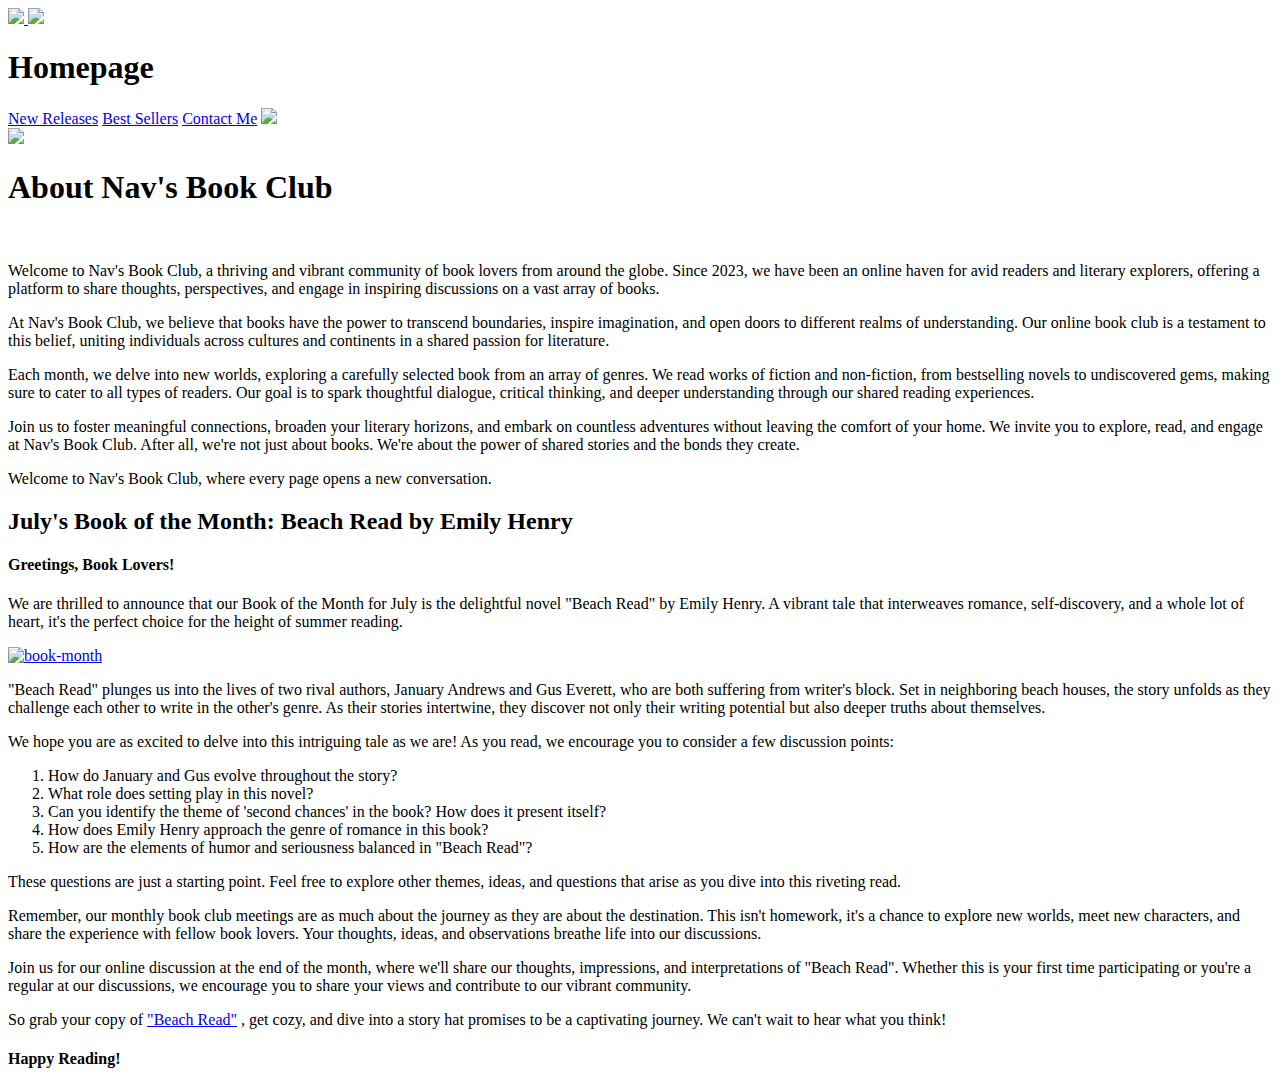
==== index.html @ bdd28b6a "Add files via upload" ====
<!DOCTYPE html>
<html lang="en">

<head>
  <meta charset="UTF-8">
  <meta name="viewport" content="width=device-width, initial-scale=1.0">
  <title>Nav's BookClub ♡</title>
  
  <link rel="stylesheet" href="styles/header.css">
  <link rel="stylesheet" href="styles/main.css">
  <script src="script.js"></script>

  <link rel="preconnect" href="https://fonts.googleapis.com">
  <link rel="preconnect" href="https://fonts.gstatic.com" crossorigin>
  <link href="https://fonts.googleapis.com/css2?family=Roboto:wght@400;500;700&display=swap" rel="stylesheet">

  <link rel="preconnect" href="https://fonts.googleapis.com">
  <link rel="preconnect" href="https://fonts.gstatic.com" crossorigin>
  <link href="https://fonts.googleapis.com/css2?family=Open+Sans:ital,wght@0,400;1,300;1,400;1,600&family=Roboto:wght@100;300;400;500;700;900&family=Spinnaker&display=swap" rel="stylesheet">

 
</head>

<body>
  <div class="header">
    <div class="left-section">
      <a href="index.html">
        <img class="book-logo" src="images/logo.jpg">
        </a>
      <img class="nav-logo" src="images/nav-logo.png">
    </div>
    <div class="middle-section">
      <h1 class="page-title">Homepage</h1>

    </div>
    <div class="right-section">
      <a class="new-releases-link" href="new-releases.html">New Releases</a>
      <a class="best-seller-link" href="best-seller.html">Best Sellers</a>
      <a class="contact-link" href="contact.html">Contact Me</a>
      <a href="login.html">
        <img class="sign-in-icon" src="images/sign-in-1.jpg">
        </a>
    </div>
  </div>

  <div class="main">
    <div class="picture-preview">
      <img class="picture-main" src="images/main-1.png">
    </div>
    <div class="main-title">
      <p>
        <h1>About Nav's Book Club</h1> <br>
        </p>
    </div>
    <div class="about-section">
      <p>
        Welcome to Nav's Book Club, a thriving and vibrant community of book lovers 
        from around the globe. Since 2023, we have been an online 
        haven for avid readers and literary explorers, offering a platform to share thoughts, 
        perspectives, and engage in inspiring discussions on a vast array of books. <br>
        </p>  
        <p>
        At Nav's Book Club, we believe that books have the power to transcend boundaries, 
        inspire imagination, and open doors to different realms of understanding. 
        Our online book club is a testament to this belief, uniting individuals across 
        cultures and continents in a shared passion for literature. 
        </p>
        <p>
          Each month, we delve into new worlds, exploring a carefully selected book from 
          an array of genres. We read works of fiction and non-fiction, from bestselling 
          novels to undiscovered gems, making sure to cater to all types of readers. Our 
          goal is to spark thoughtful dialogue, critical thinking, and deeper understanding 
          through our shared reading experiences.
        </p>
        <p>
          Join us to foster meaningful connections, broaden your literary horizons, 
          and embark on countless adventures without leaving the comfort of your home. 
          We invite you to explore, read, and engage at Nav's Book Club. After all, we're not 
          just about books. We're about the power of shared stories and the bonds they create.
        </p>
        <p>
          Welcome to Nav's Book Club, where every page opens a new conversation.
        </p>
    </div>
 </div>

 <div class="book-month">
  <div class="book-month-title">
    <h2>July's Book of the Month: Beach Read by Emily Henry</h2>
  </div>
  <div class="book-month-intro">
    <p>
    <h4>Greetings, Book Lovers! <br></h4>
    </p>
    <p>
    We are thrilled to announce that our Book of the Month for July is the delightful novel 
    "Beach Read" by Emily Henry. A vibrant tale that interweaves romance, self-discovery, 
    and a whole lot of heart, it's the perfect choice for the height of summer reading.
    </p>
    </div>

    <div class="book-month-cover">
      <a href="https://www.amazon.com/Beach-Read-Emily-Henry/dp/1984806734/ref=tmm_pap_swatch_0?_encoding=UTF8&qid=&sr=" target="_blank">
      <img class="book-cover" src="images/beach-read.jpg" alt="book-month">
      </a>
    </div>
  
    <div class="book-month-info">
    <p>
      "Beach Read" plunges us into the lives of two rival authors, January Andrews and Gus Everett, 
      who are both suffering from writer's block. Set in neighboring beach houses, the story unfolds 
      as they challenge each other to write in the other's genre. As their stories intertwine, they 
      discover not only their writing potential but also deeper truths about themselves. <br>
    </p>
    <p>
      We hope you are as excited to delve into this intriguing tale as we are! As you read, 
      we encourage you to consider a few discussion points: <br>
    </p>
    <p>
       <ol>
        <li>How do January and Gus evolve throughout the story?</li>
        <li>What role does setting play in this novel?</li>
        <li>Can you identify the theme of 'second chances' in the book? How does it present itself?</li>
        <li>How does Emily Henry approach the genre of romance in this book?</li>
        <li>How are the elements of humor and seriousness balanced in "Beach Read"?</li>
       </ol>
    </p>
    <p>
      These questions are just a starting point. Feel free to explore other 
      themes, ideas, and questions that arise as you dive into this riveting read.
    </p>
    <p>
      Remember, our monthly book club meetings are as much about the journey as they are about 
      the destination. This isn't homework, it's a chance to explore new worlds, 
      meet new characters, and share the experience with fellow book lovers. Your thoughts, 
      ideas, and observations breathe life into our discussions.
    </p>
    <p>
      Join us for our online discussion at the end of the month, where we'll share our thoughts, 
      impressions, and interpretations of "Beach Read". Whether this is your first time participating 
      or you're a regular at our discussions, we encourage you to share your views and contribute 
      to our vibrant community.
    </p>
    <p>
      So grab your copy of  <a href="https://www.amazon.com/Beach-Read-Emily-Henry/dp/1984806734/ref=tmm_pap_swatch_0?_encoding=UTF8&qid=&sr=" target="_blank">"Beach Read"</a> , get cozy, and dive into a story 
      hat promises to be a captivating journey. We can't wait to hear what you think!
    </p>
    <h4>Happy Reading!</h4>
  </div>
</div>


  
</body>

</html>
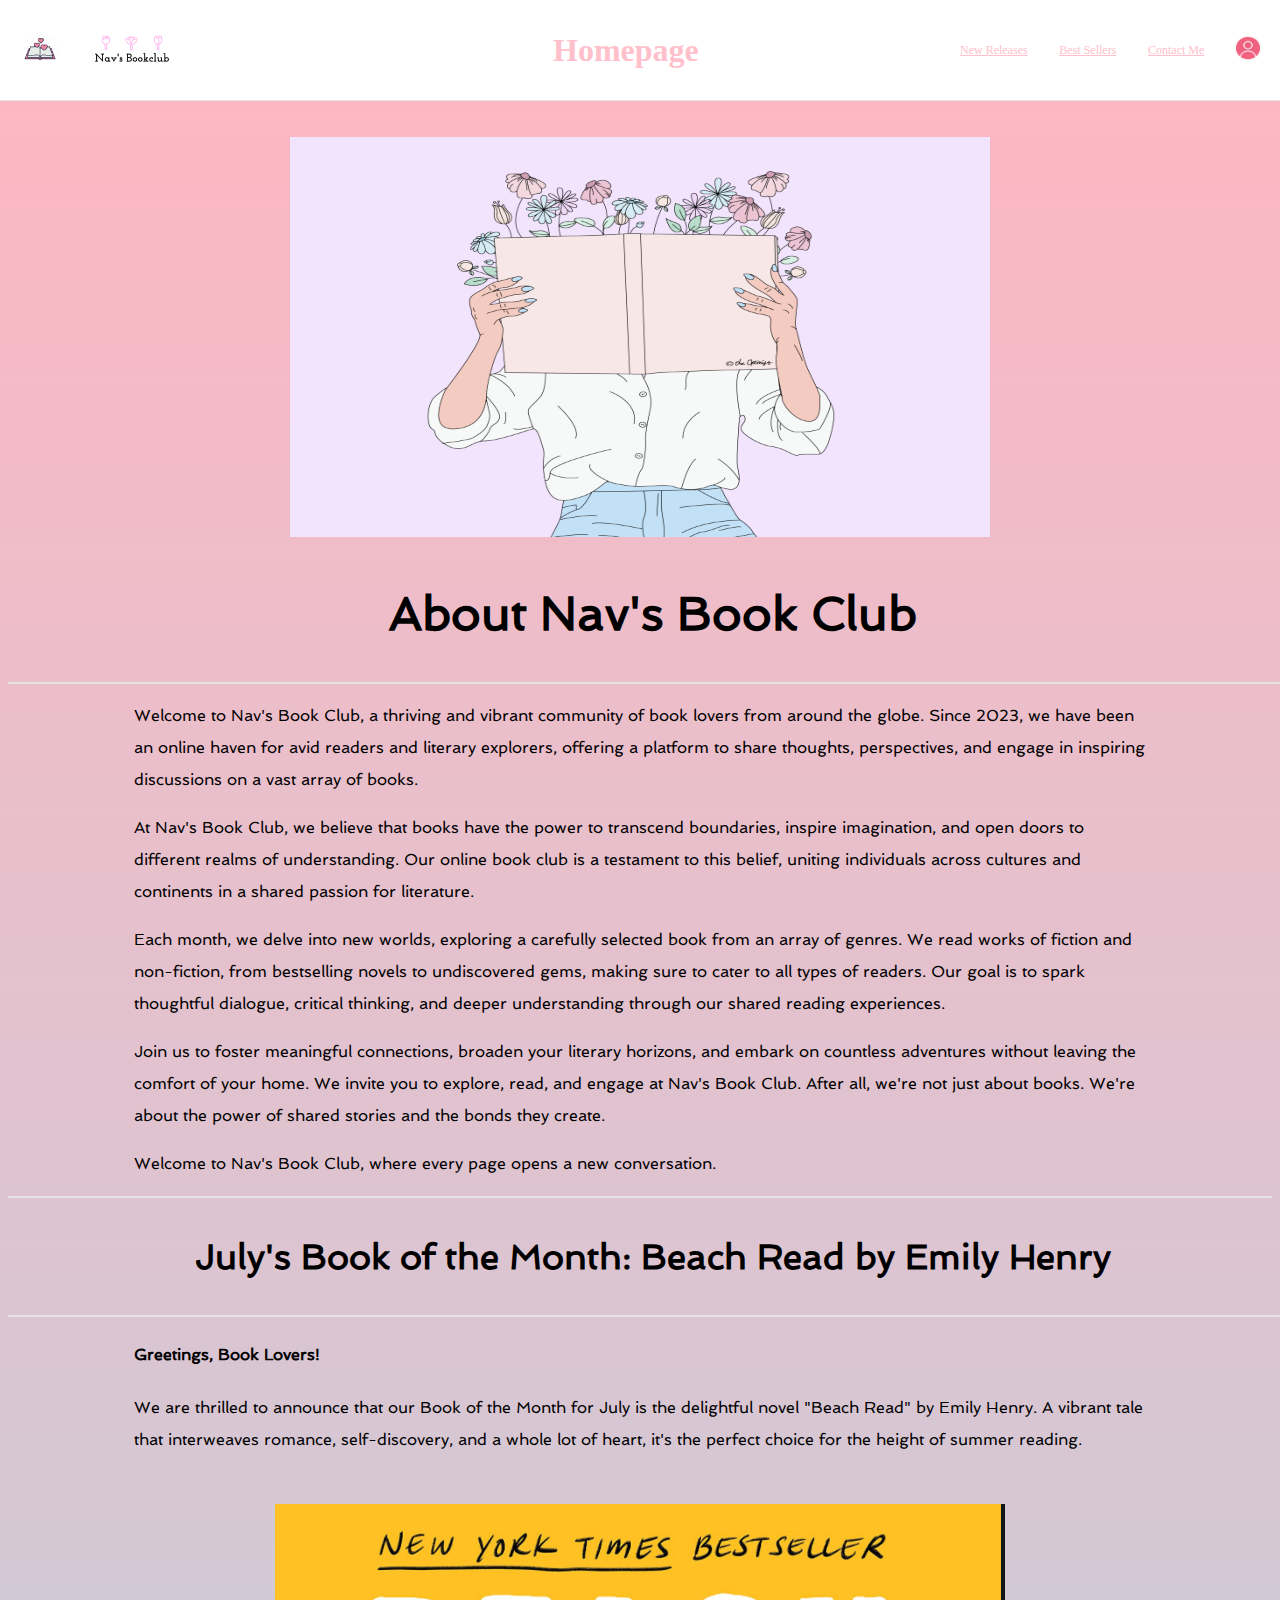
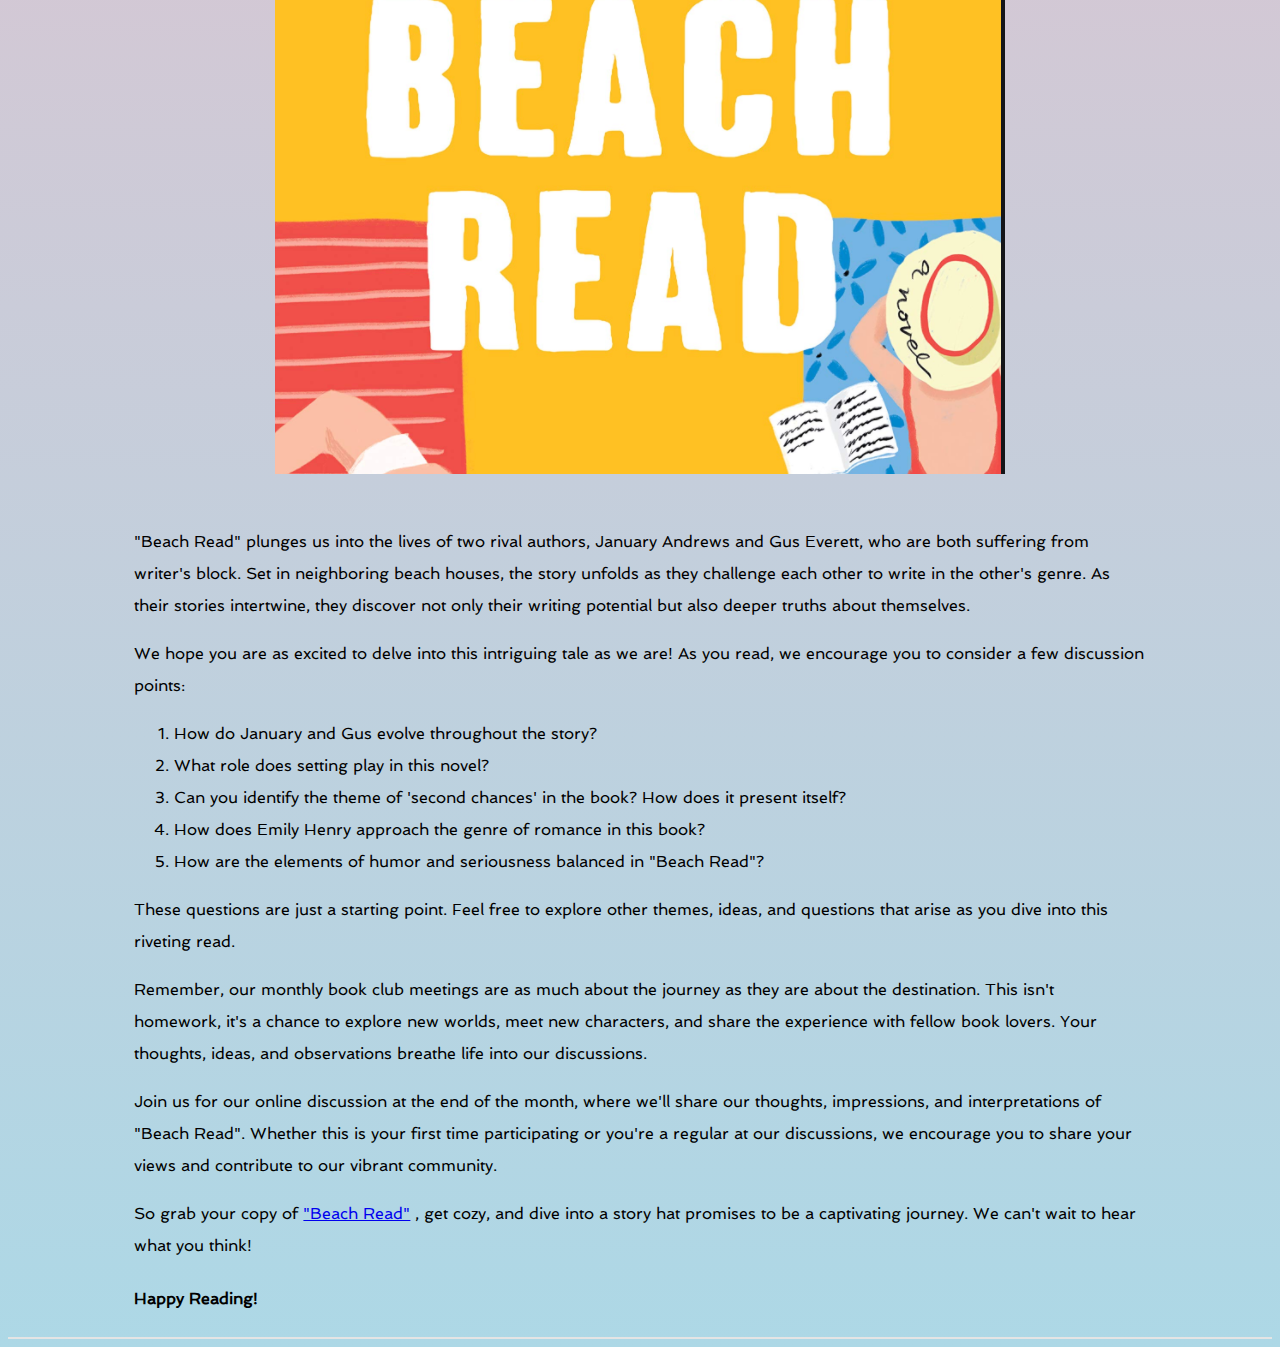
==== commit 1c69aa83: "Add files via upload" ====
--- a/index.html
+++ b/index.html
@@ -99,6 +99,7 @@
     </p>
     </div>
 
+    <div class="book-month-content">
     <div class="book-month-cover">
       <a href="https://www.amazon.com/Beach-Read-Emily-Henry/dp/1984806734/ref=tmm_pap_swatch_0?_encoding=UTF8&qid=&sr=" target="_blank">
       <img class="book-cover" src="images/beach-read.jpg" alt="book-month">
@@ -148,6 +149,7 @@
     <h4>Happy Reading!</h4>
   </div>
 </div>
+</div>
 
 
   
--- a/styles/header.css
+++ b/styles/header.css
@@ -0,0 +1,94 @@
+.header {
+  height: 100px;
+  display: flex;
+  flex-direction: row;
+  justify-content: space-between;
+  position: fixed;
+  top: 0;
+  left: 0;
+  right: 0;
+  z-index: 100;
+  background-color: white;
+  border-bottom: 1px solid rgb(228, 228, 228);
+}
+
+.left-section,
+.middle-section,
+.right-section {
+  display: flex;
+  align-items: center;
+}
+
+.book-logo {
+  height: 24px;
+  margin: 0 24px;
+}
+
+.nav-logo {
+  height: 100px;
+}
+
+.middle-section {
+  flex: 1;
+  justify-content: center;
+}
+
+.page-title {
+  color: pink;
+  margin-left: 110px;
+}
+
+.right-section {
+  width: 300px;
+  margin-right: 20px;
+  justify-content: space-between;
+  flex-shrink: 0;
+}
+
+.best-seller-link,
+.new-releases-link,
+.contact-link,
+.sign-in-icon {
+  font-size: 12px;
+  color: pink;
+}
+
+.sign-in-icon {
+  height: 24px;
+  width: 24px;
+}
+
+@media (max-width: 768px) {
+  .header {
+    flex-direction: column;
+    height: auto;
+    align-items: center;
+  }
+
+  .left-section,
+  .middle-section,
+  .right-section {
+    margin: 10px 0;
+  }
+
+  .book-logo,
+  .nav-logo,
+  .sign-in-icon {
+    height: 48px;
+  }
+
+  .middle-section {
+    margin: 0;
+    max-width: 100%;
+  }
+
+  .page-title {
+    padding-right: 190px;
+  }
+
+  .right-section {
+    width: 100%;
+    margin-right: 0;
+    justify-content: space-around;
+  }
+}
--- a/styles/main.css
+++ b/styles/main.css
@@ -0,0 +1,85 @@
+body {
+  padding-top: 120px;
+  background: linear-gradient(to bottom, lightpink, lightblue);
+}
+
+.picture-preview {
+  display: flex;
+  justify-content: center;
+  align-items: center;
+}
+
+.picture-main {
+  top: 5px;
+  height: 400px;
+  width: 700px;
+  right: 0;
+  padding: 1vh 1vw;
+}
+
+.main-title,
+.book-month-title {
+  display: flex;
+  justify-content: center;
+  align-items: center;
+  width: 100%;
+  color: black;
+  padding: 1vh 1vw;
+  font-size: calc(10px + 1.5vmin);
+  font-family: Spinnaker , sans-serif;
+  border-bottom: 2px solid rgb(228, 228, 228);
+}
+
+.about-section,
+.book-month-intro,
+.book-month-info {
+  padding: 0 10%;
+  line-height: 2;
+  align-items: center;
+  font-family: Spinnaker, sans-serif;
+}
+
+.about-section,
+.book-month-info {
+  border-bottom: 2px solid rgb(228, 228, 228);
+}
+
+.book-month-content {
+  display: flex;
+  flex-wrap: wrap; /* This allows the items to wrap as needed with this property */
+  justify-content: center;
+  align-items: start;
+}
+
+.book-month-cover {
+  display: flex;
+  justify-content: center;
+  align-items: center;
+  flex: 1 1 500px;
+  margin: 1em;
+}
+
+.book-cover {
+  max-width: 100%;
+  height: auto;
+  margin: 1em 0;
+}
+
+.book-month-cover:hover {
+  filter: brightness(85%);
+}
+
+@media screen and (max-width: 600px) {
+  .book-month-cover, .book-month-info {
+    flex: 1 1 auto; /* On smaller screens we let the elements take the full width and decide their height */
+  }
+
+  .main-title {
+    font-size: calc(10px + 2vmin); /* Increase font size on smaller screens */
+  }
+  .about-section,
+  .book-month-intro,
+  .book-month-info {
+    padding: 0 5%;
+  }
+}
